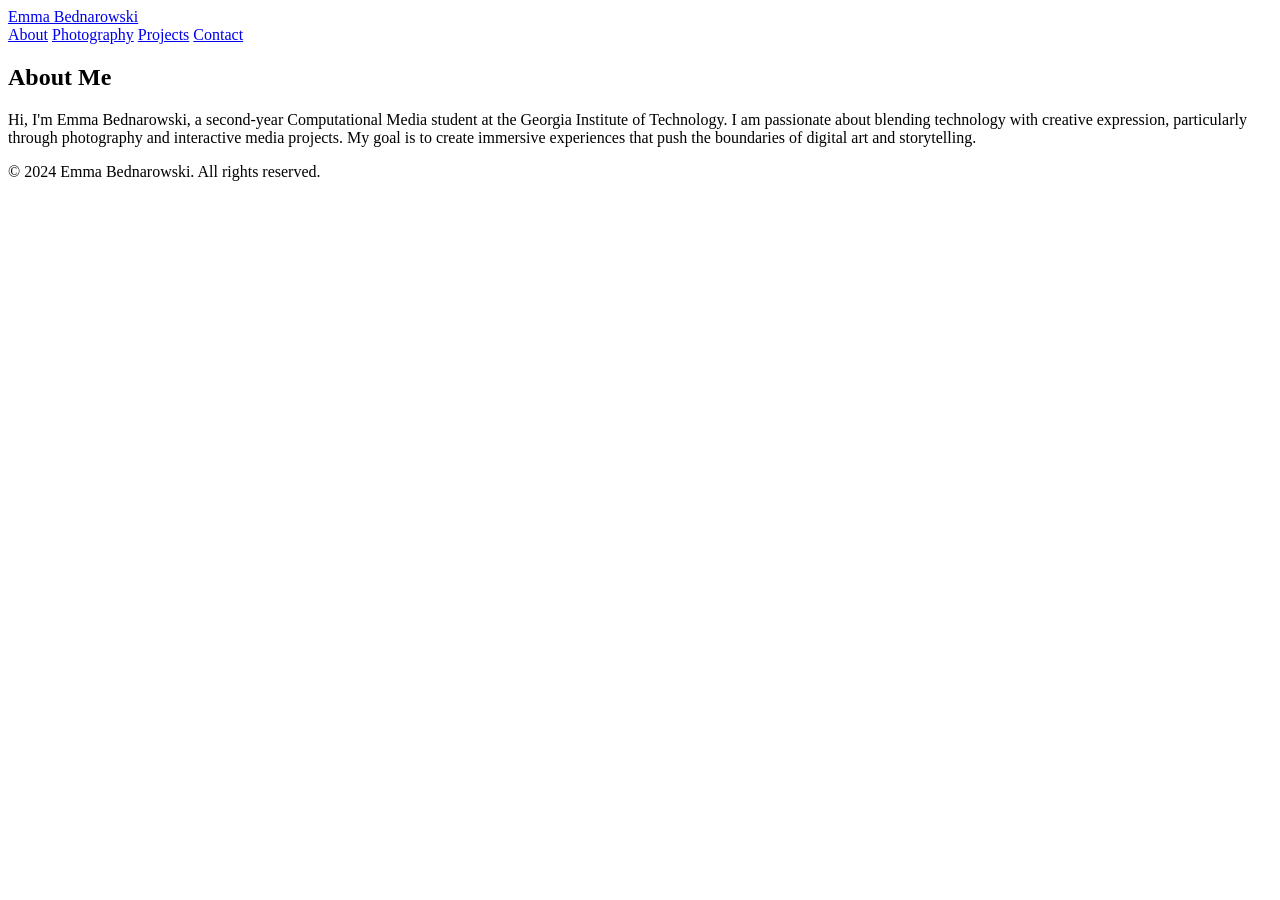
==== about.html @ 64ea6129 "Add files via upload" ====
<!DOCTYPE html>
<html lang="en">
<head>
    <meta charset="UTF-8">
    <meta name="viewport" content="width=device-width, initial-scale=1.0">
    <title>About - Emma Bednarowski</title>
    <link href="portfolio.css" rel="stylesheet" type="text/css">
</head>
<body>
    <header class="bg-white shadow-md fixed w-full z-10">
        <nav class="container mx-auto px-6 py-3">
            <div class="flex justify-between items-center">
                <div>
                    <a href="index.html" class="text-2xl font-bold text-gray-800">Emma Bednarowski</a>
                </div>
                <div class="hidden md:flex space-x-6">
                    <a href="about.html" class="nav-link active">About</a>
                    <a href="photography.html" class="nav-link">Photography</a>
                    <a href="projects.html" class="nav-link">Projects</a>
                    <a href="contact.html" class="nav-link">Contact</a>
                </div>
            </div>
        </nav>
    </header>

    <main class="container mx-auto px-6 py-12">
        <section id="about" class="content-section">
            <h2 class="text-3xl font-bold section-title">About Me</h2>
            <p class="text-lg leading-relaxed max-w-3xl mx-auto">
                Hi, I'm Emma Bednarowski, a second-year Computational Media student at the Georgia Institute of Technology. I am passionate about blending technology with creative expression, particularly through photography and interactive media projects. My goal is to create immersive experiences that push the boundaries of digital art and storytelling.
            </p>
        </section>
    </main>

    <footer class="bg-gray-800 text-white py-8">
        <div class="container mx-auto px-6 text-center">
            <p>&copy; 2024 Emma Bednarowski. All rights reserved.</p>
        </div>
    </footer>

    <script src="portfolio.js"></script>
</body>
</html>
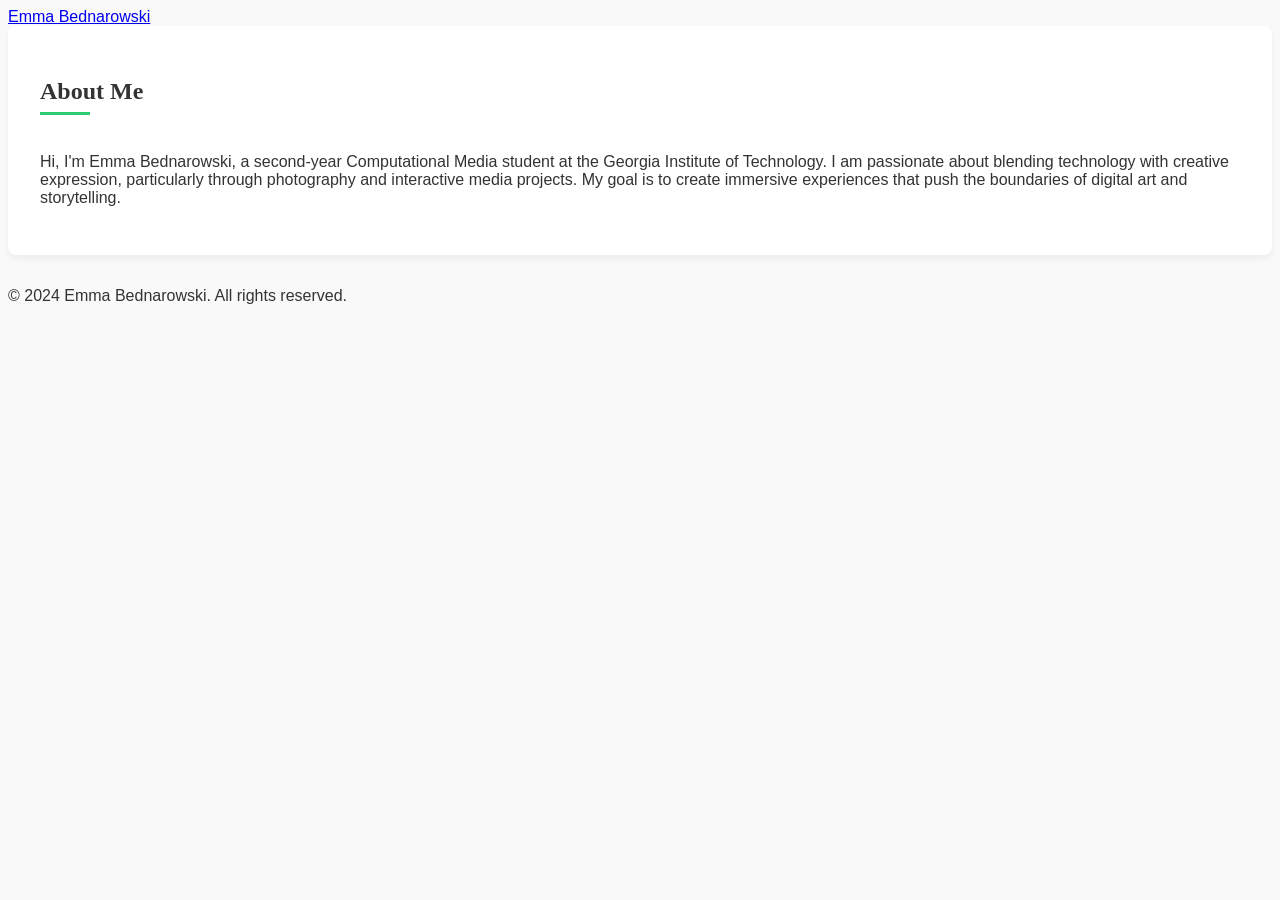
==== commit 69992812: "Update about.html" ====
--- a/about.html
+++ b/about.html
@@ -4,7 +4,7 @@
     <meta charset="UTF-8">
     <meta name="viewport" content="width=device-width, initial-scale=1.0">
     <title>About - Emma Bednarowski</title>
-    <link href="portfolio.css" rel="stylesheet" type="text/css">
+    <link href="css/portfolio.css" rel="stylesheet" type="text/css">
 </head>
 <body>
     <header class="bg-white shadow-md fixed w-full z-10">
--- a/css/portfolio.css
+++ b/css/portfolio.css
@@ -0,0 +1,148 @@
+@import url('https://fonts.googleapis.com/css2?family=Montserrat:wght@300;400;600;700&family=Lora:ital@0;1&display=swap');
+
+:root {
+    --primary-green: #2ecc71;
+    --secondary-green: #27ae60;
+    --dark-green: #1e8449;
+    --light-green: #a9dfbf;
+    --off-white: #f9f9f9;
+}
+
+body {
+    font-family: 'Montserrat', sans-serif;
+    scroll-behavior: smooth;
+    background-color: var(--off-white);
+    color: #333;
+}
+
+h1, h2, h3 {
+    font-family: 'Lora', serif;
+}
+
+.hero-section {
+    background: linear-gradient(135deg, var(--primary-green) 0%, var(--secondary-green) 100%);
+    height: 100vh;
+    display: flex;
+    align-items: center;
+    justify-content: center;
+    color: white;
+    text-align: center;
+}
+
+.hidden {
+    display: none !important;
+}
+
+.section-title {
+    position: relative;
+    display: inline-block;
+    margin-bottom: 2rem;
+}
+
+.section-title::after {
+    content: '';
+    position: absolute;
+    bottom: -10px;
+    left: 0;
+    width: 50px;
+    height: 3px;
+    background-color: var(--primary-green);
+}
+
+.project-card {
+    transition: transform 0.3s ease-in-out, box-shadow 0.3s ease-in-out;
+    border-left: 4px solid var(--primary-green);
+}
+
+.project-card:hover {
+    transform: translateY(-5px);
+    box-shadow: 0 10px 20px rgba(46, 204, 113, 0.2);
+}
+
+.photo-grid {
+    display: grid;
+    grid-template-columns: repeat(auto-fill, minmax(250px, 1fr));
+    gap: 1.5rem;
+}
+
+.photo-item {
+    position: relative;
+    overflow: hidden;
+    border-radius: 8px;
+    box-shadow: 0 4px 6px rgba(0, 0, 0, 0.1);
+}
+
+.photo-item img {
+    transition: transform 0.3s ease-in-out;
+}
+
+.photo-item:hover img {
+    transform: scale(1.05);
+}
+
+.scroll-to-top {
+    position: fixed;
+    bottom: 20px;
+    right: 20px;
+    background-color: var(--primary-green);
+    color: white;
+    width: 40px;
+    height: 40px;
+    border-radius: 50%;
+    display: flex;
+    align-items: center;
+    justify-content: center;
+    cursor: pointer;
+    opacity: 0;
+    transition: opacity 0.3s ease-in-out, background-color 0.3s ease-in-out;
+}
+
+.scroll-to-top:hover {
+    background-color: var(--secondary-green);
+}
+
+.scroll-to-top.visible {
+    opacity: 1;
+}
+
+.nav-link {
+    position: relative;
+    color: var(--dark-green);
+    transition: color 0.3s ease-in-out;
+}
+
+.nav-link::after {
+    content: '';
+    position: absolute;
+    width: 0;
+    height: 2px;
+    bottom: -2px;
+    left: 0;
+    background-color: var(--primary-green);
+    transition: width 0.3s ease-in-out;
+}
+
+.nav-link:hover {
+    color: var(--primary-green);
+}
+
+.nav-link:hover::after {
+    width: 100%;
+}
+
+.content-section {
+    background-color: white;
+    border-radius: 8px;
+    box-shadow: 0 4px 6px rgba(0, 0, 0, 0.05);
+    padding: 2rem;
+    margin-bottom: 2rem;
+}
+
+.contact-link {
+    color: var(--primary-green);
+    transition: color 0.3s ease-in-out;
+}
+
+.contact-link:hover {
+    color: var(--secondary-green);
+}
